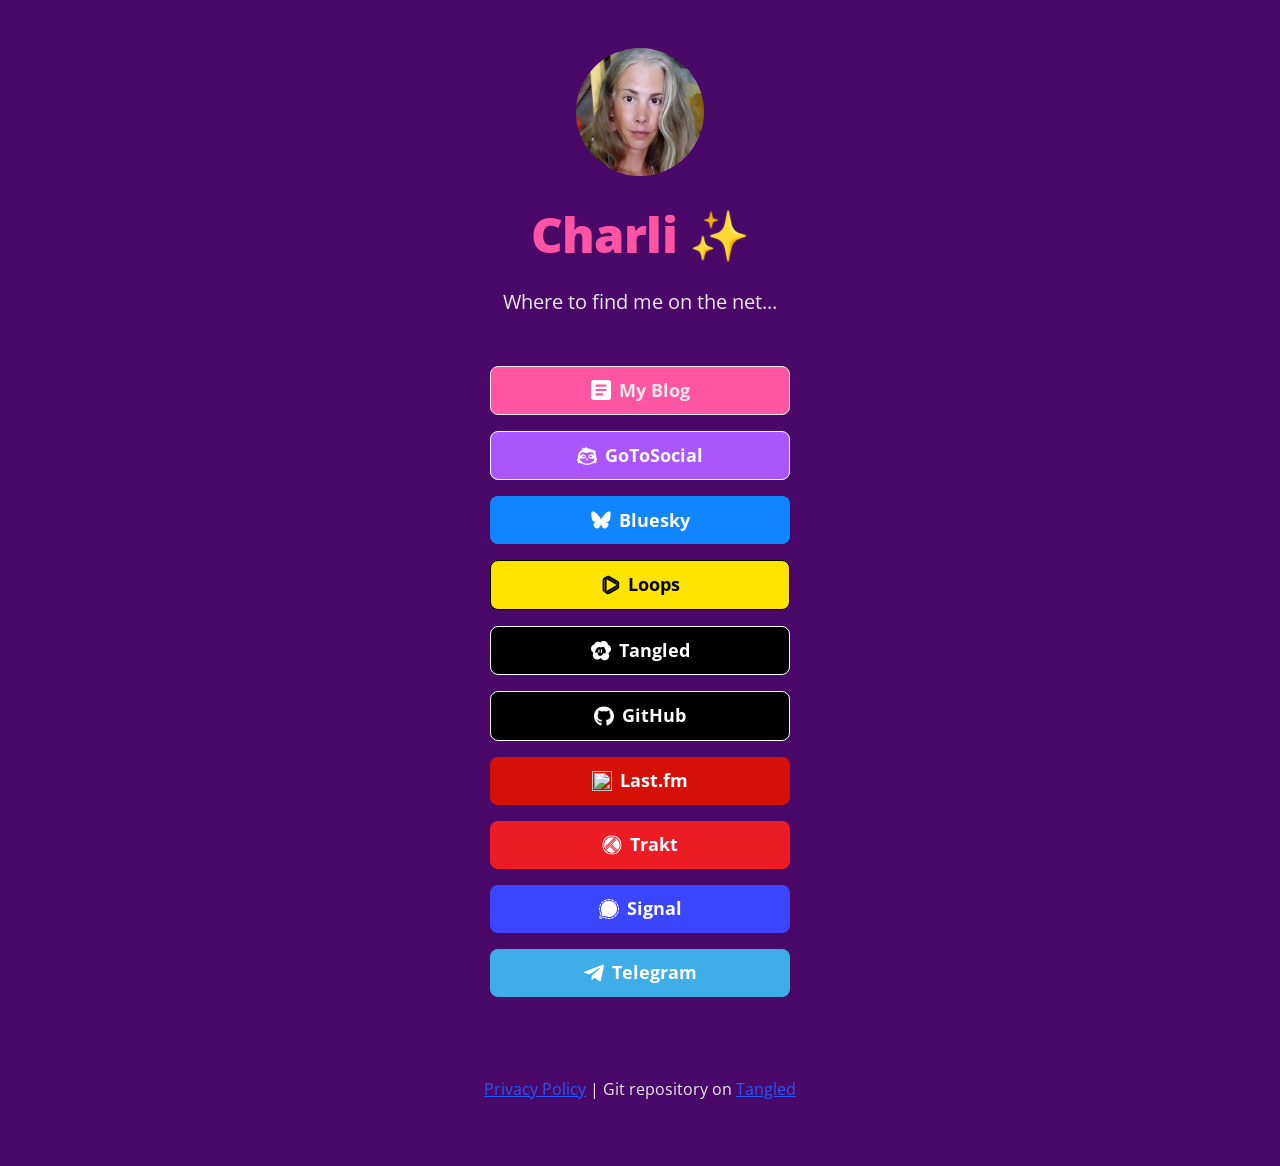
==== index.html @ d3031662 "refactor: html cleap-up" ====
<!DOCTYPE html>

<html class="theme-auto" lang="en">

  <head>
    <meta charset="utf-8">
    <meta name="viewport" content="width=device-width, initial-scale=1">
    <meta name="description" content="Web and social links">
    <meta name="keywords" content="Charli, awildfaerie.com, awildfaerie, @awildfaerie.com, links, social, web">
    <meta rel="canonical" href="https://links.awildfaerie.com">
    <meta name="author" content="@awildfaerie.com">
    <meta name="fediverse:creator" content="@charli@gts.awildfaerie.com">
    <link href="https://gts.awildfaerie.com/@charli" rel="me">
    <link rel="icon" type="image/x-icon" href="/favicon.png">
    <link rel="stylesheet" href="css/reset.css">
    <link rel="stylesheet" href="css/style.css">
    <link rel="stylesheet" href="css/brands.css">
    <title>Charli ✨ My Links</title>
  </head>

<body style="background-color: rgb(74, 9, 105); color: rgb(232 232 232);">

    <div class="container">
        <div class="column">

            <img class="avatar avatar--rounded" src="images/avatar.png" srcset="images/avatar@2x.png 2x" alt="Close-up selfie of a woman with long wavy blonde hair, looking directly at the camera, wearing a necklace and earrings.">

            <h1 style="color: rgb(255 84 164);">
              <div>Charli ✨</div>
            </h1>

            <p>Where to find me on the net...</p>

            <div class="button-stack" role="navigation">
              <!-- Blog -->
              <a class="button button-blog" href="https://blog.awildfaerie.com" target="_blank" rel="me" role="button"><img class="icon" aria-hidden="true" src="images/icons/generic-blog.svg" alt="Blog Icon">My Blog</a>

              <!-- GoToSocial -->
              <a class="button button-gotosocial" href="https://gts.awildfaerie.com/@charli" target="_blank" rel="me" role="button"><img class="icon" aria-hidden="true" src="images/icons-extended/gotosocial.svg" alt="Website Icon">GoToSocial</a>

              <!-- Bluesky -->
              <a class="button button-bluesky" href="https://bsky.app/profile/awildfaerie.com" target="_blank" rel="me" role="button"><img class="icon" aria-hidden="true" src="images/icons/bluesky.svg" alt="Bluesky Logo">Bluesky</a>

              <!-- Loops -->
              <a class="button button-loops" href="https://loops.video/@awildfaerie" target="_blank" rel="me" role="button"><img class="icon" aria-hidden="true" src="images/icons/loops.svg" alt="Loops Logo">Loops</a>

              <!-- Tangled -->
              <a class="button button-tangled" href="https://tangled.org/awildfaerie.com" target="_blank" rel="me" role="button"><img class="icon" aria-hidden="true" src="images/icons-extended/tangled.svg" alt="Tangled Logo">Tangled</a>

              <!-- GitHub -->
              <a class="button button-github" href="https://github.com/awildfaerie" target="_blank" rel="me" role="button"><img class="icon" aria-hidden="true" src="images/icons/github.svg" alt="GitHub Logo">GitHub</a>

              <!-- Last.fm -->
              <a class="button button-last-fm" href="https://www.last.fm/user/awildfaerie" target="_blank" rel="me" role="button"><img class="icon" aria-hidden="true" src="images/icons/last-fm.svg" alt="">Last.fm</a>

              <!-- Trakt -->
              <a class="button button-trakt" href="https://app.trakt.tv/profile/awildfaerie" target="_blank" rel="me"><img class="icon" aria-hidden="true" src="images/icons-extended/trakt.svg" alt="Trakt Logo">Trakt</a>

              <!-- Signal -->
              <a class="button button-signal" href="https://signal.me/#u/awildfaerie.01" target="_blank" rel="me" role="button"><img class="icon" aria-hidden="true" src="images/icons/signal.svg" alt="Signal Logo">Signal</a>

              <!-- Telegram -->
              <a class="button button-telegram" href="https://t.me/awildfaerie" target="_blank" rel="me" role="button"><img class="icon" aria-hidden="true" src="images/icons/telegram.svg" alt="Telegram Logo">Telegram</a>
      </div>

      <footer>
        <a href="privacy.html">Privacy Policy</a> | Git repository on <a href="https://tangled.org/awildfaerie.com/my-links-page">Tangled</a>
      </footer>

    </div>
  </div>

</body>

</html>
---- css/style.css ----
/*
* LittleLink
* https://littlelink.io
* Free to use under the MIT license
* http://www.opensource.org/licenses/mit-license.php
*/

:root {
  font-size: 16px;
  --scale-0: 1rem;
  --scale-1: 1.25rem;
  --scale-2: 1.563rem;
  --scale-3: 1.953rem;
  --scale-5: 3.052rem;
  --spacing-m: 1.5rem;
  --spacing-l: 2rem;
  --spacing-xl: 3rem;
  --spacing-xxl: 4rem;
}

.container {
  width: 100%;
  max-width: 37.5rem;
  margin: 0 auto;
  padding: var(--spacing-xl) var(--spacing-m) 0;
  text-align: center;
}

.container-left {
  max-width: 37.5rem;
  margin: 0 auto;
  padding: 0 1.25rem;
  text-align: left;
}

@media (min-width: 25rem) {
  .container {
    width: 85%;
    padding-right: 0;
    padding-left: 0;
  }
}

@media (min-width: 34.375rem) {
  .container {
    width: 80%;
  }
}

body {
  font-family: "Open Sans", system-ui;
  font-size: var(--scale-1);
  font-weight: 400;
  line-height: 1.6;
}

h1 {
  margin: 0 0 var(--spacing-m);
  font-size: var(--scale-5);
  font-weight: 800;
  line-height: 1.1;
  letter-spacing: -0.02em;
  overflow-wrap: break-word;
  hyphens: auto;
}

.container p {
  margin: 0 0 var(--spacing-xl);
  font-size: var(--scale-1);
}

.container-left p {
  margin-bottom: 1rem;
}

.avatar {
  display: block;
  width: 8rem;
  height: 8rem;
  margin: 0 auto var(--spacing-l);
  border-radius: 50%;
  object-fit: cover;
  background-position: center;
}

footer {
  margin: var(--spacing-xxl) 0;
  font-size: var(--scale-0);
}

nav {
  margin: var(--spacing-l) 0;
  text-align: left;
}

section {
  margin: var(--spacing-xl) 0;
  text-align: left;
}

h2 {
  margin-bottom: var(--spacing-m);
  font-size: var(--scale-3);
  font-weight: 700;
}

a {
  color: #2457f5;
  text-decoration: underline;
}

a:hover {
  color: #083bda;
}

.button {
  display: inline-flex;
  align-items: center;
  justify-content: center;
  width: 18.75rem;
  min-height: 3rem;
  margin-bottom: 1rem;
  padding: 0.75rem 1rem;
  border: var(--button-border, none);
  border-radius: 0.5rem;
  background-color: var(--button-background, transparent);
  color: var(--button-text, #000000);
  font-size: 1.125rem;
  font-weight: 700;
  line-height: 1.3;
  text-align: center;
  text-decoration: none;
  white-space: normal;
  cursor: pointer;
  box-sizing: border-box;
  hyphens: auto;
}

.button:hover {
  color: var(--button-text);
}

.icon {
  flex-shrink: 0;
  width: 1.25rem;
  height: 1.25rem;
  margin-right: 0.5rem;
}

:root.theme-auto {
  color-scheme: light dark;
}

@media (prefers-color-scheme: dark) {
  :root.theme-auto :focus-visible {
    outline: 2px solid #4899f7;
    outline-offset: 2px;
  }

  :root.theme-auto a:not(.button) {
    color: #4899f7;
  }

  :root.theme-auto a:not(.button):hover {
    color: #7ab8ff;
  }
}

@media (max-width: 34.375rem) {
  h1 {
    font-size: 2rem;
  }

  body,
  .container p {
    font-size: var(--scale-0);
  }

  .avatar {
    margin-bottom: var(--spacing-m);
  }

  footer {
    margin: var(--spacing-xl) 0;
  }

  h2 {
    font-size: var(--scale-2);
  }

  section {
    margin: var(--spacing-l) 0;
  }
}

@font-face {
  font-display: swap;
  font-family: "Open Sans";
  font-style: normal;
  font-weight: 400;
  src: url("../fonts/open-sans-v34-vietnamese_latin-ext_latin_hebrew_greek-ext_greek_cyrillic-ext_cyrillic-regular.woff2") format("woff2");
}

@font-face {
  font-display: swap;
  font-family: "Open Sans";
  font-style: normal;
  font-weight: 700;
  src: url("../fonts/open-sans-v34-vietnamese_latin-ext_latin_hebrew_greek-ext_greek_cyrillic-ext_cyrillic-700.woff2") format("woff2");
}

@font-face {
  font-display: swap;
  font-family: "Open Sans";
  font-style: normal;
  font-weight: 800;
  src: url("../fonts/open-sans-v34-vietnamese_latin-ext_latin_hebrew_greek-ext_greek_cyrillic-ext_cyrillic-800.woff2") format("woff2");
}
---- css/brands.css ----
/*
* LittleLink Button Styles
* https://littlelink.io
* Free to use under the MIT license
* http://www.opensource.org/licenses/mit-license.php
*/

.button {
  transition: filter 0.2s ease, transform 0.2s ease;
}

.button:hover {
  filter: brightness(90%);
  transform: translateY(-1px);
}

.button-blog {
  --button-text: #e8e8e8;
  --button-background: #ff55a3;
  --button-border: 1px solid #e8e8e8;
}

.button-bluesky {
  --button-text: #ffffff;
  --button-background: #1185fe;
}

.button-github {
  --button-text: #ffffff;
  --button-background: #000000;
  --button-border: 1px solid #ffffff;
}

.button-last-fm {
  --button-text: #ffffff;
  --button-background: #d51007;
}

.button-loops {
  --button-text: #000000;
  --button-background: #ffe400;
  --button-border: 1px solid #000000;
}

.button-signal {
  --button-text: #ffffff;
  --button-background: #3b45fd;
}

.button-telegram {
  --button-text: #ffffff;
  --button-background: #3faee8;
}

.button-gotosocial {
  --button-text: #ffffff;
  --button-background: #aa55ff;
  --button-border: 1px solid #ffffff;
}

.button-tangled {
  --button-text: #ffffff;
  --button-background: #000000;
  --button-border: 1px solid #ffffff;
}

.button-trakt {
  --button-text: #ffffff;
  --button-background: #ed1c24;
}
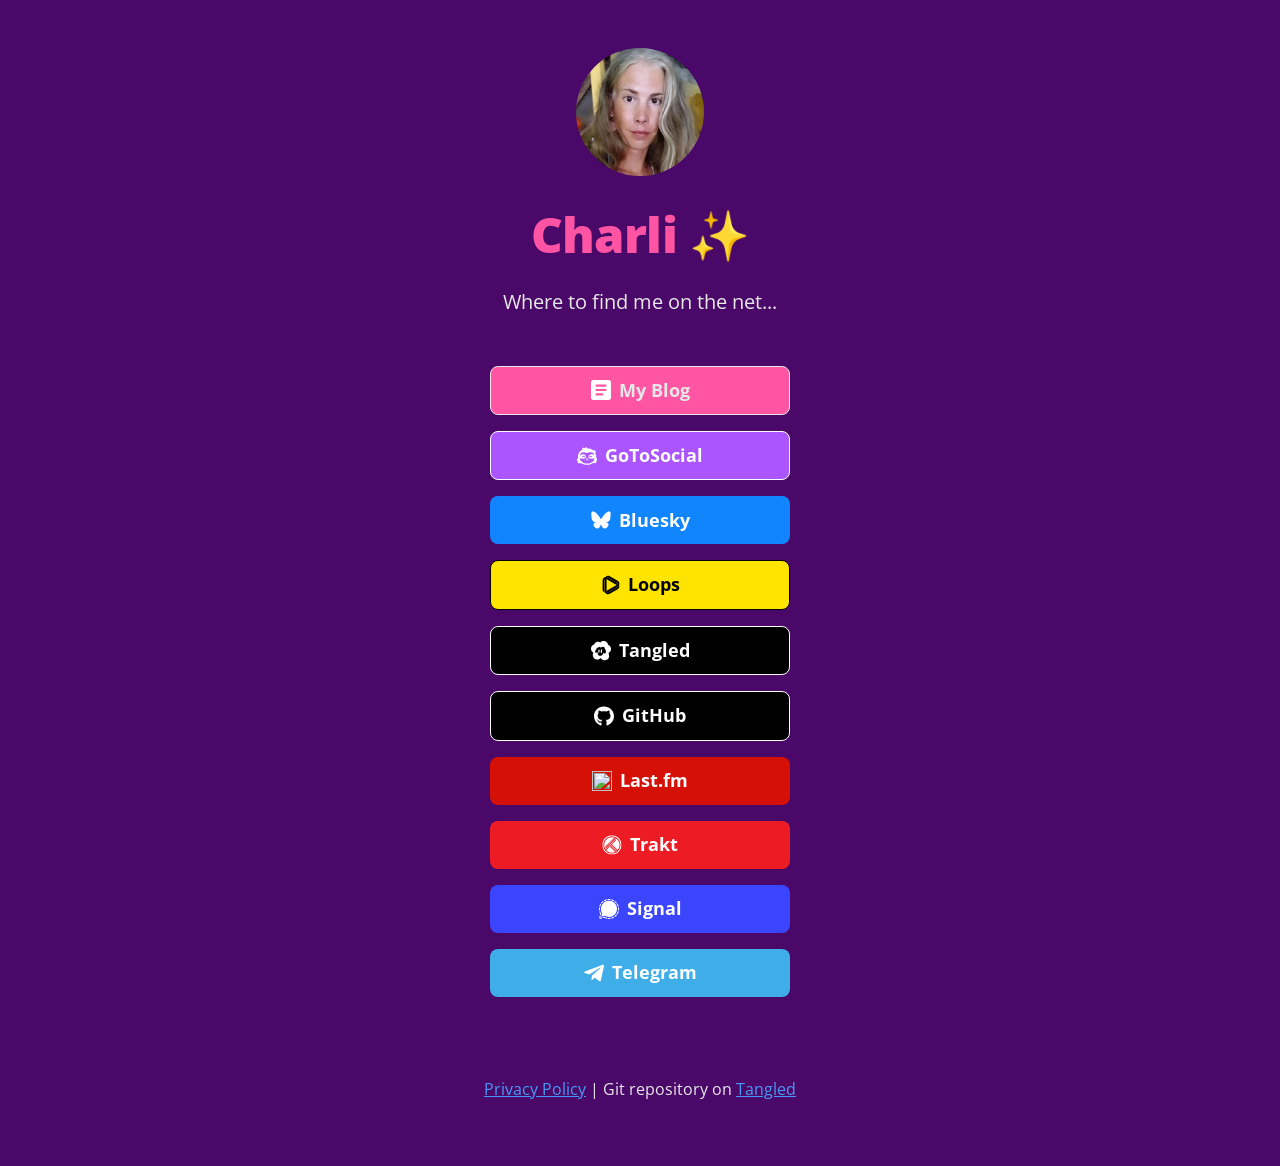
==== commit 1709914b: "fix: CSS theme colours ignore browser prefs. Moved inline style to style.css" ====
--- a/index.html
+++ b/index.html
@@ -1,6 +1,6 @@
 <!DOCTYPE html>
 
-<html class="theme-auto" lang="en">
+<html class="theme-dark" lang="en">
 
   <head>
     <meta charset="utf-8">
@@ -18,14 +18,14 @@
     <title>Charli ✨ My Links</title>
   </head>
 
-<body style="background-color: rgb(74, 9, 105); color: rgb(232 232 232);">
+<body>
 
     <div class="container">
         <div class="column">
 
             <img class="avatar avatar--rounded" src="images/avatar.png" srcset="images/avatar@2x.png 2x" alt="Close-up selfie of a woman with long wavy blonde hair, looking directly at the camera, wearing a necklace and earrings.">
 
-            <h1 style="color: rgb(255 84 164);">
+            <h1>
               <div>Charli ✨</div>
             </h1>
 
--- a/css/style.css
+++ b/css/style.css
@@ -48,6 +48,8 @@
 }
 
 body {
+  background-color: rgb(74, 9, 105);
+  color: rgb(232 232 232);
   font-family: "Open Sans", system-ui;
   font-size: var(--scale-1);
   font-weight: 400;
@@ -56,6 +58,7 @@
 
 h1 {
   margin: 0 0 var(--spacing-m);
+  color: rgb(255 84 164);
   font-size: var(--scale-5);
   font-weight: 800;
   line-height: 1.1;
@@ -147,23 +150,21 @@
   margin-right: 0.5rem;
 }
 
-:root.theme-auto {
-  color-scheme: light dark;
-}
-
-@media (prefers-color-scheme: dark) {
-  :root.theme-auto :focus-visible {
-    outline: 2px solid #4899f7;
-    outline-offset: 2px;
-  }
-
-  :root.theme-auto a:not(.button) {
-    color: #4899f7;
-  }
-
-  :root.theme-auto a:not(.button):hover {
-    color: #7ab8ff;
-  }
+:root.theme-dark {
+  color-scheme: dark;
+}
+
+:root.theme-dark :focus-visible {
+  outline: 2px solid #4899f7;
+  outline-offset: 2px;
+}
+
+:root.theme-dark a:not(.button) {
+  color: #4899f7;
+}
+
+:root.theme-dark a:not(.button):hover {
+  color: #7ab8ff;
 }
 
 @media (max-width: 34.375rem) {
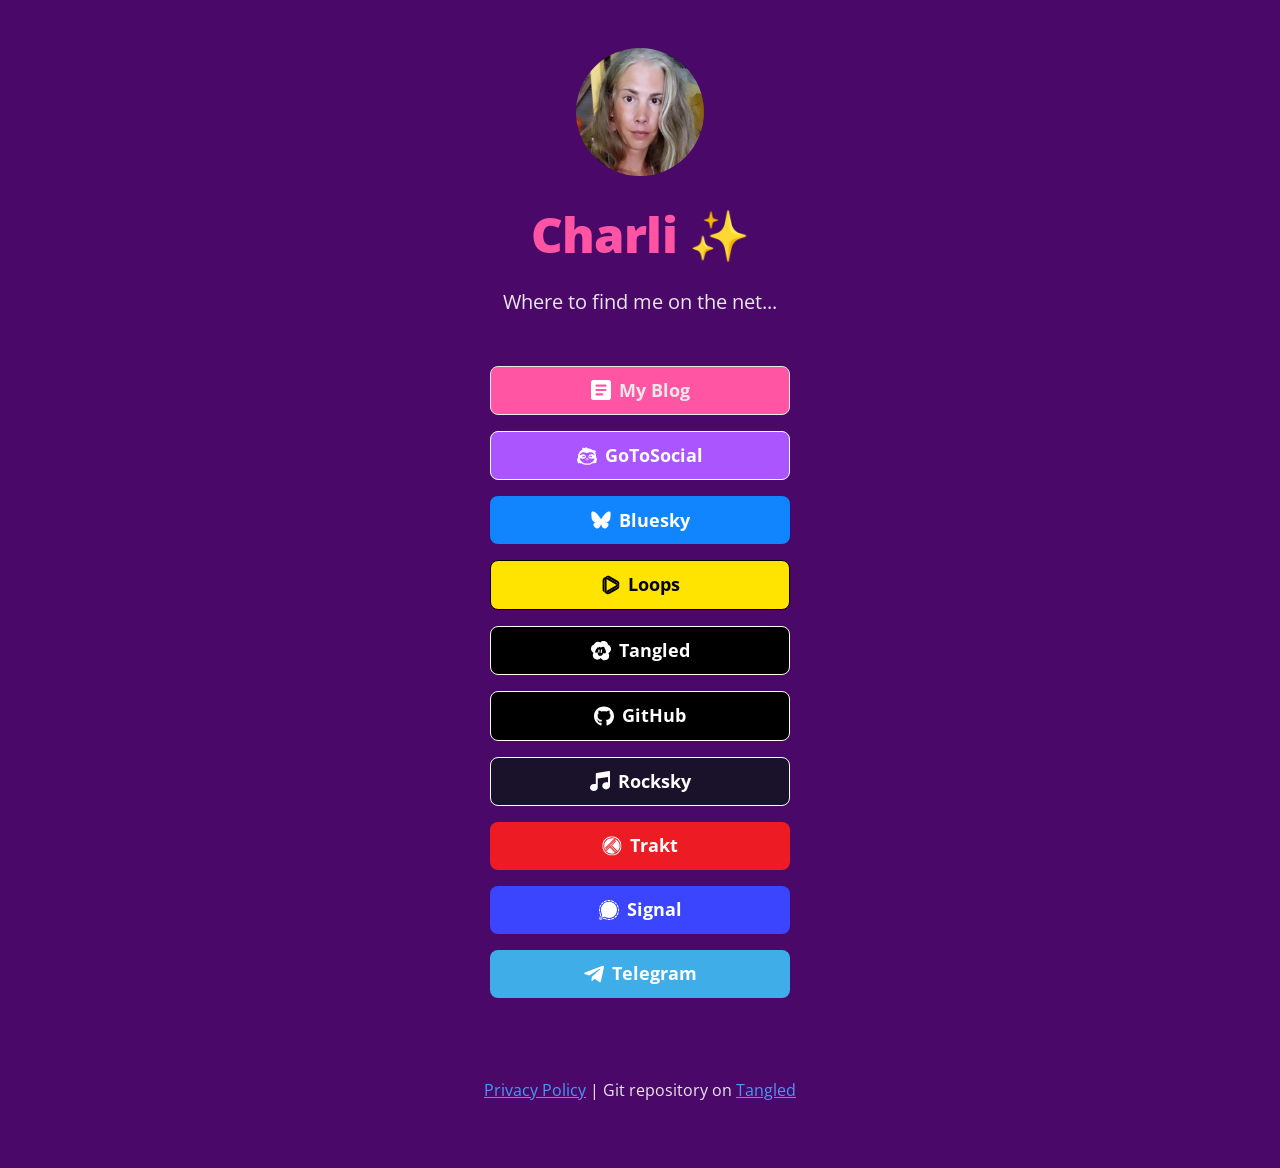
==== commit 014bc0de: "feat: replace last.fm with rocksky" ====
--- a/index.html
+++ b/index.html
@@ -51,7 +51,7 @@
               <a class="button button-github" href="https://github.com/awildfaerie" target="_blank" rel="me" role="button"><img class="icon" aria-hidden="true" src="images/icons/github.svg" alt="GitHub Logo">GitHub</a>
 
               <!-- Last.fm -->
-              <a class="button button-last-fm" href="https://www.last.fm/user/awildfaerie" target="_blank" rel="me" role="button"><img class="icon" aria-hidden="true" src="images/icons/last-fm.svg" alt="">Last.fm</a>
+              <a class="button button-rocksky" href="https://rocksky.app/profile/awildfaerie.com" target="_blank" rel="me" role="button"><img class="icon" aria-hidden="true" src="images/icons-extended/rocksky.svg" alt="">Rocksky</a>
 
               <!-- Trakt -->
               <a class="button button-trakt" href="https://app.trakt.tv/profile/awildfaerie" target="_blank" rel="me"><img class="icon" aria-hidden="true" src="images/icons-extended/trakt.svg" alt="Trakt Logo">Trakt</a>
--- a/css/brands.css
+++ b/css/brands.css
@@ -31,9 +31,10 @@
   --button-border: 1px solid #ffffff;
 }
 
-.button-last-fm {
+.button-rocksky {
   --button-text: #ffffff;
-  --button-background: #d51007;
+  --button-background: #1a112a;
+  --button-border: 1px solid #ffffff;
 }
 
 .button-loops {
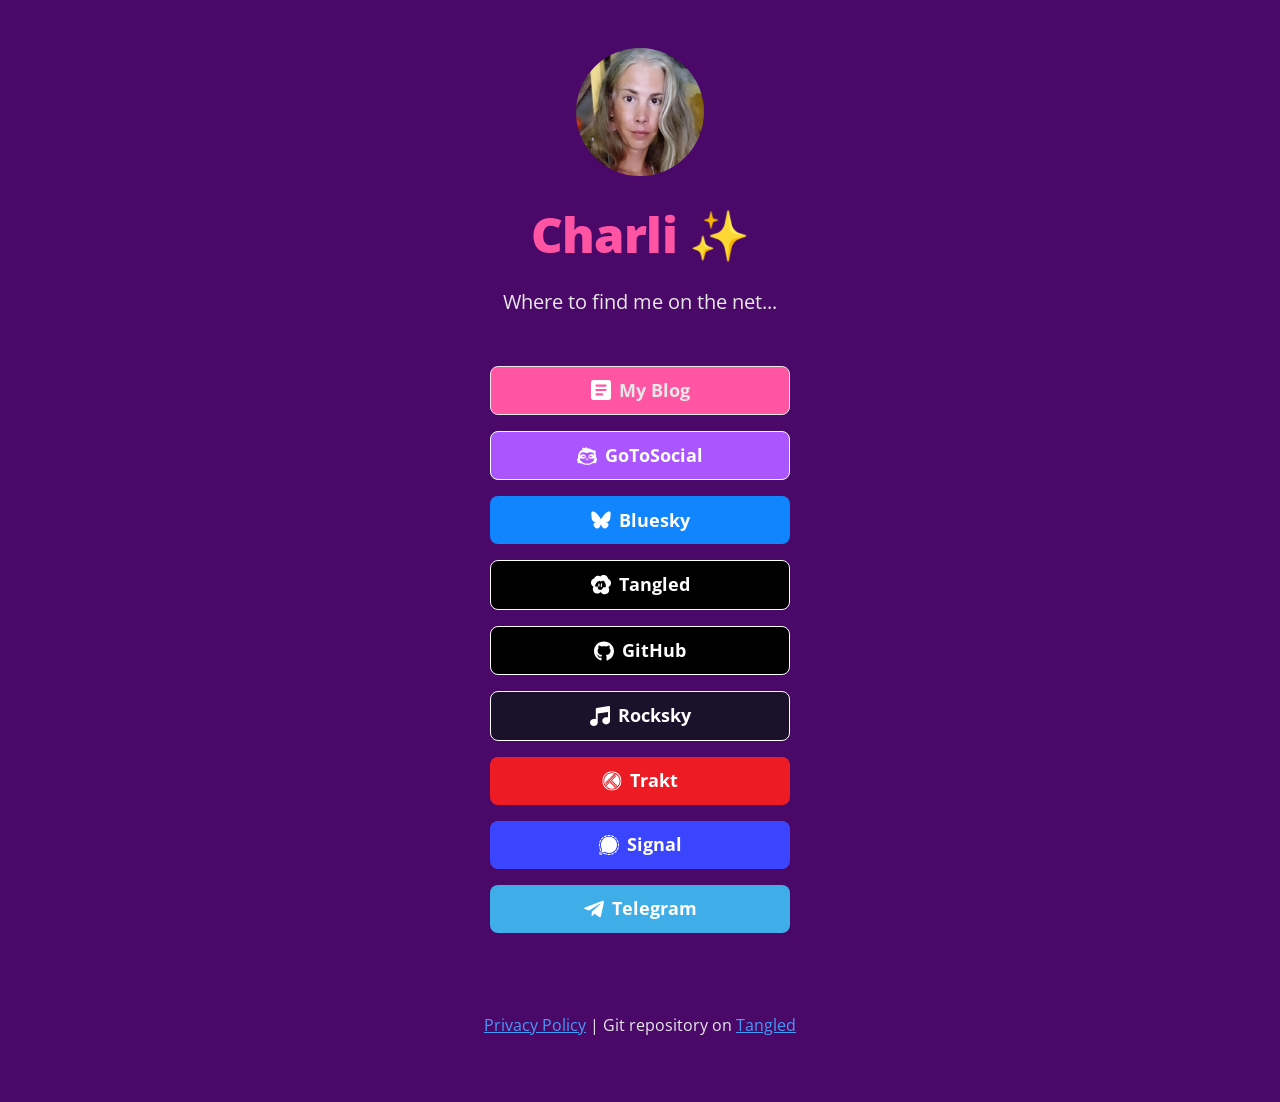
==== commit d11550bf: "chore: remove Loops link and assets" ====
--- a/index.html
+++ b/index.html
@@ -41,9 +41,6 @@
               <!-- Bluesky -->
               <a class="button button-bluesky" href="https://bsky.app/profile/awildfaerie.com" target="_blank" rel="me" role="button"><img class="icon" aria-hidden="true" src="images/icons/bluesky.svg" alt="Bluesky Logo">Bluesky</a>
 
-              <!-- Loops -->
-              <a class="button button-loops" href="https://loops.video/@awildfaerie" target="_blank" rel="me" role="button"><img class="icon" aria-hidden="true" src="images/icons/loops.svg" alt="Loops Logo">Loops</a>
-
               <!-- Tangled -->
               <a class="button button-tangled" href="https://tangled.org/awildfaerie.com" target="_blank" rel="me" role="button"><img class="icon" aria-hidden="true" src="images/icons-extended/tangled.svg" alt="Tangled Logo">Tangled</a>
 
--- a/css/brands.css
+++ b/css/brands.css
@@ -37,12 +37,6 @@
   --button-border: 1px solid #ffffff;
 }
 
-.button-loops {
-  --button-text: #000000;
-  --button-background: #ffe400;
-  --button-border: 1px solid #000000;
-}
-
 .button-signal {
   --button-text: #ffffff;
   --button-background: #3b45fd;
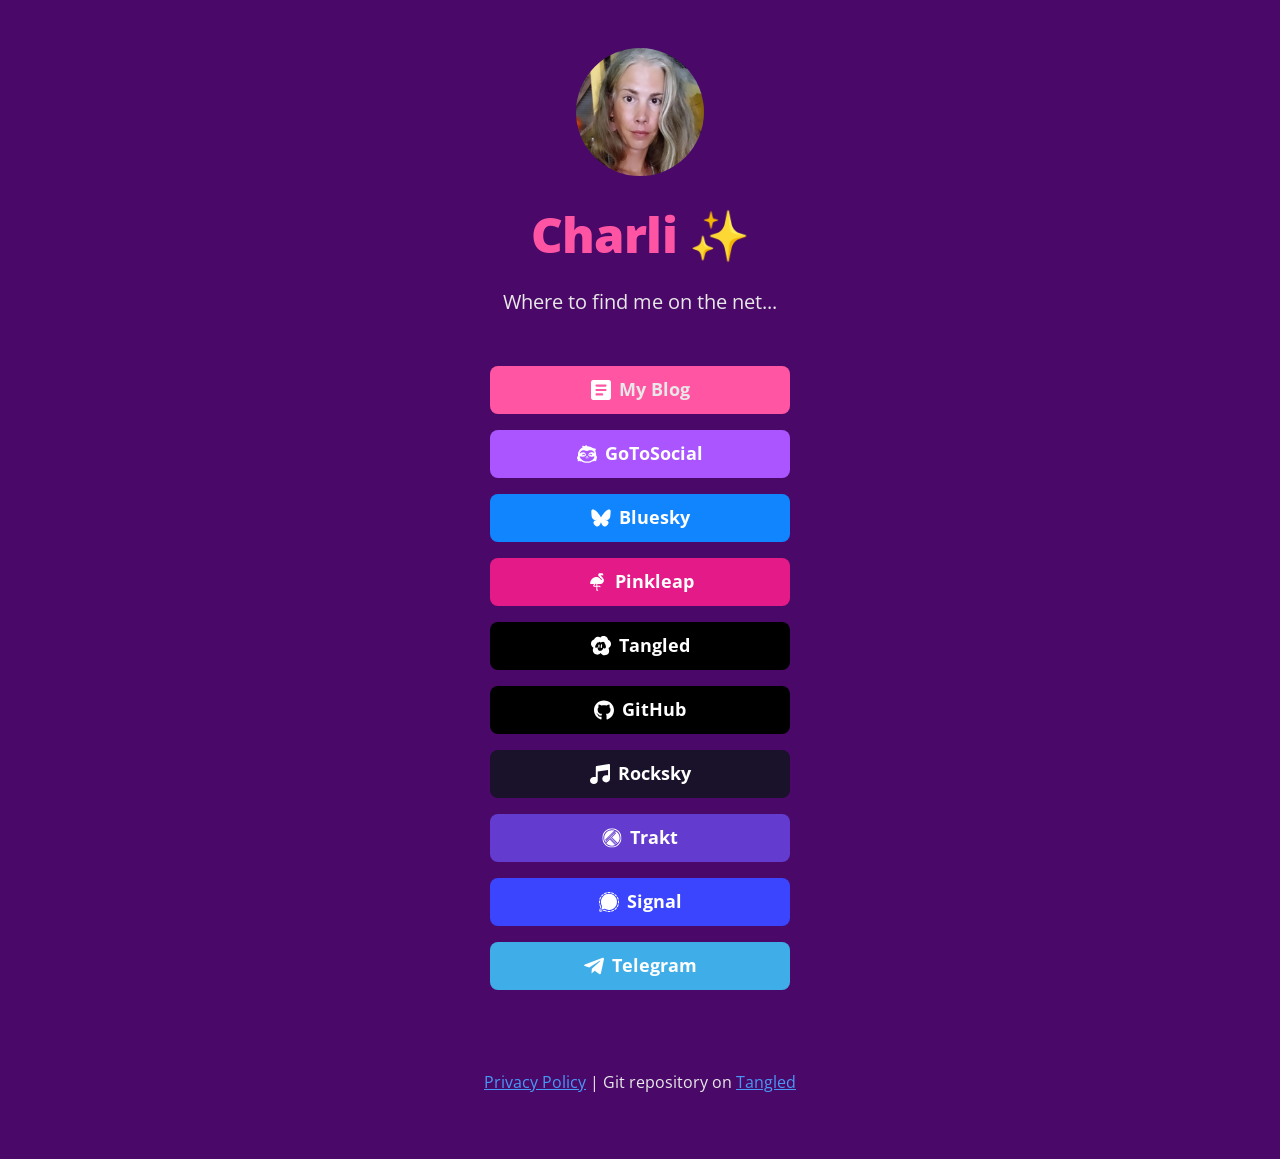
==== commit b7cc634d: "feat: update btn styles, add pinkleap btn" ====
--- a/index.html
+++ b/index.html
@@ -41,6 +41,9 @@
               <!-- Bluesky -->
               <a class="button button-bluesky" href="https://bsky.app/profile/awildfaerie.com" target="_blank" rel="me" role="button"><img class="icon" aria-hidden="true" src="images/icons/bluesky.svg" alt="Bluesky Logo">Bluesky</a>
 
+              <!-- Pinkleap -->
+              <a class="button button-pinkleap" href="https://pinkleap.app/profile/awildfaerie.com" target="_blank" rel="me" role="button"><img class="icon" aria-hidden="true" src="images/icons-extended/pinkleap.svg" alt="Pinkleap Logo">Pinkleap</a>
+
               <!-- Tangled -->
               <a class="button button-tangled" href="https://tangled.org/awildfaerie.com" target="_blank" rel="me" role="button"><img class="icon" aria-hidden="true" src="images/icons-extended/tangled.svg" alt="Tangled Logo">Tangled</a>
 
--- a/css/brands.css
+++ b/css/brands.css
@@ -17,7 +17,6 @@
 .button-blog {
   --button-text: #e8e8e8;
   --button-background: #ff55a3;
-  --button-border: 1px solid #e8e8e8;
 }
 
 .button-bluesky {
@@ -28,13 +27,11 @@
 .button-github {
   --button-text: #ffffff;
   --button-background: #000000;
-  --button-border: 1px solid #ffffff;
 }
 
 .button-rocksky {
   --button-text: #ffffff;
   --button-background: #1a112a;
-  --button-border: 1px solid #ffffff;
 }
 
 .button-signal {
@@ -50,16 +47,19 @@
 .button-gotosocial {
   --button-text: #ffffff;
   --button-background: #aa55ff;
-  --button-border: 1px solid #ffffff;
 }
 
 .button-tangled {
   --button-text: #ffffff;
   --button-background: #000000;
-  --button-border: 1px solid #ffffff;
 }
 
 .button-trakt {
   --button-text: #ffffff;
-  --button-background: #ed1c24;
+  --button-background: #643bcf;
 }
+
+.button-pinkleap {
+  --button-text: #ffffff;
+  --button-background: #e31a88;
+}
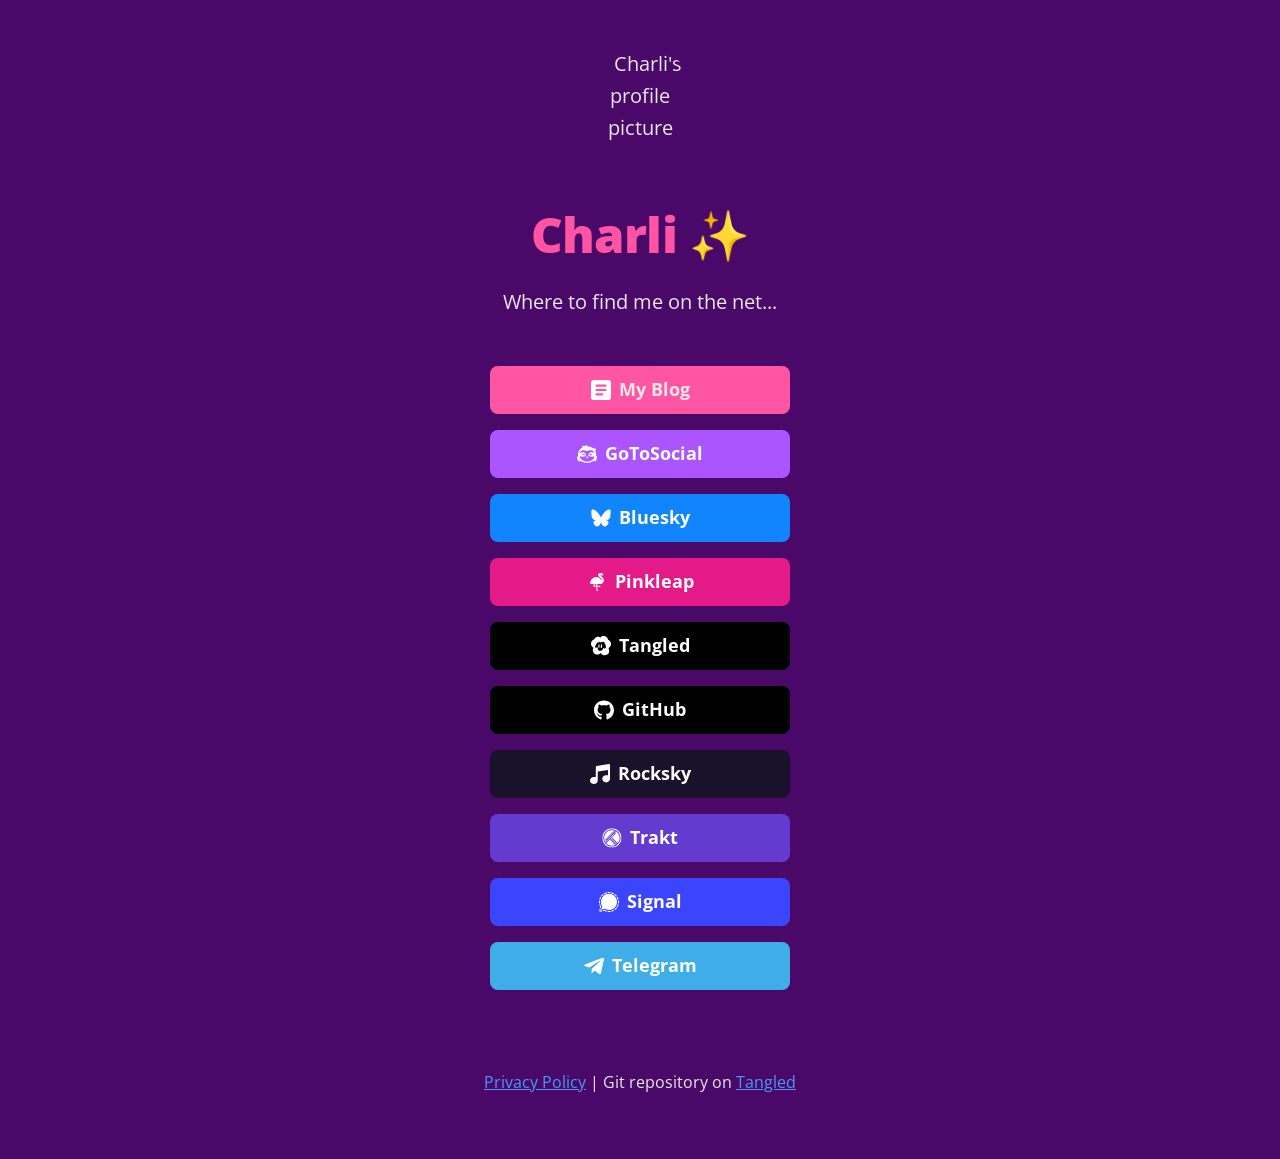
==== commit 8eec9e4f: "feat: use gravatar profile pic" ====
--- a/index.html
+++ b/index.html
@@ -23,7 +23,7 @@
     <div class="container">
         <div class="column">
 
-            <img class="avatar avatar--rounded" src="images/avatar.png" srcset="images/avatar@2x.png 2x" alt="Close-up selfie of a woman with long wavy blonde hair, looking directly at the camera, wearing a necklace and earrings.">
+            <img class="avatar avatar--rounded" src="https://gravatar.com/avatar/c361f247f25c3ea019097b5a75ab46a55115629ce96a2f4c3331a9fb5d85287d?size=256&amp;d=initials" srcset="https://gravatar.com/avatar/c361f247f25c3ea019097b5a75ab46a55115629ce96a2f4c3331a9fb5d85287d?size=256&amp;d=initials 2x, https://gravatar.com/avatar/c361f247f25c3ea019097b5a75ab46a55115629ce96a2f4c3331a9fb5d85287d?size=512&amp;d=initials 4x" alt="Charli's profile picture">
 
             <h1>
               <div>Charli ✨</div>
@@ -36,25 +36,25 @@
               <a class="button button-blog" href="https://blog.awildfaerie.com" target="_blank" rel="me" role="button"><img class="icon" aria-hidden="true" src="images/icons/generic-blog.svg" alt="Blog Icon">My Blog</a>
 
               <!-- GoToSocial -->
-              <a class="button button-gotosocial" href="https://gts.awildfaerie.com/@charli" target="_blank" rel="me" role="button"><img class="icon" aria-hidden="true" src="images/icons-extended/gotosocial.svg" alt="Website Icon">GoToSocial</a>
+              <a class="button button-gotosocial" href="https://gts.awildfaerie.com/@charli" target="_blank" rel="me" role="button"><img class="icon" aria-hidden="true" src="images/icons/gotosocial.svg" alt="Website Icon">GoToSocial</a>
 
               <!-- Bluesky -->
               <a class="button button-bluesky" href="https://bsky.app/profile/awildfaerie.com" target="_blank" rel="me" role="button"><img class="icon" aria-hidden="true" src="images/icons/bluesky.svg" alt="Bluesky Logo">Bluesky</a>
 
               <!-- Pinkleap -->
-              <a class="button button-pinkleap" href="https://pinkleap.app/profile/awildfaerie.com" target="_blank" rel="me" role="button"><img class="icon" aria-hidden="true" src="images/icons-extended/pinkleap.svg" alt="Pinkleap Logo">Pinkleap</a>
+              <a class="button button-pinkleap" href="https://pinkleap.app/profile/awildfaerie.com" target="_blank" rel="me" role="button"><img class="icon" aria-hidden="true" src="images/icons/pinkleap.svg" alt="Pinkleap Logo">Pinkleap</a>
 
               <!-- Tangled -->
-              <a class="button button-tangled" href="https://tangled.org/awildfaerie.com" target="_blank" rel="me" role="button"><img class="icon" aria-hidden="true" src="images/icons-extended/tangled.svg" alt="Tangled Logo">Tangled</a>
+              <a class="button button-tangled" href="https://tangled.org/awildfaerie.com" target="_blank" rel="me" role="button"><img class="icon" aria-hidden="true" src="images/icons/tangled.svg" alt="Tangled Logo">Tangled</a>
 
               <!-- GitHub -->
               <a class="button button-github" href="https://github.com/awildfaerie" target="_blank" rel="me" role="button"><img class="icon" aria-hidden="true" src="images/icons/github.svg" alt="GitHub Logo">GitHub</a>
 
               <!-- Last.fm -->
-              <a class="button button-rocksky" href="https://rocksky.app/profile/awildfaerie.com" target="_blank" rel="me" role="button"><img class="icon" aria-hidden="true" src="images/icons-extended/rocksky.svg" alt="">Rocksky</a>
+              <a class="button button-rocksky" href="https://rocksky.app/profile/awildfaerie.com" target="_blank" rel="me" role="button"><img class="icon" aria-hidden="true" src="images/icons/rocksky.svg" alt="">Rocksky</a>
 
               <!-- Trakt -->
-              <a class="button button-trakt" href="https://app.trakt.tv/profile/awildfaerie" target="_blank" rel="me"><img class="icon" aria-hidden="true" src="images/icons-extended/trakt.svg" alt="Trakt Logo">Trakt</a>
+              <a class="button button-trakt" href="https://app.trakt.tv/profile/awildfaerie" target="_blank" rel="me"><img class="icon" aria-hidden="true" src="images/icons/trakt.svg" alt="Trakt Logo">Trakt</a>
 
               <!-- Signal -->
               <a class="button button-signal" href="https://signal.me/#u/awildfaerie.01" target="_blank" rel="me" role="button"><img class="icon" aria-hidden="true" src="images/icons/signal.svg" alt="Signal Logo">Signal</a>
